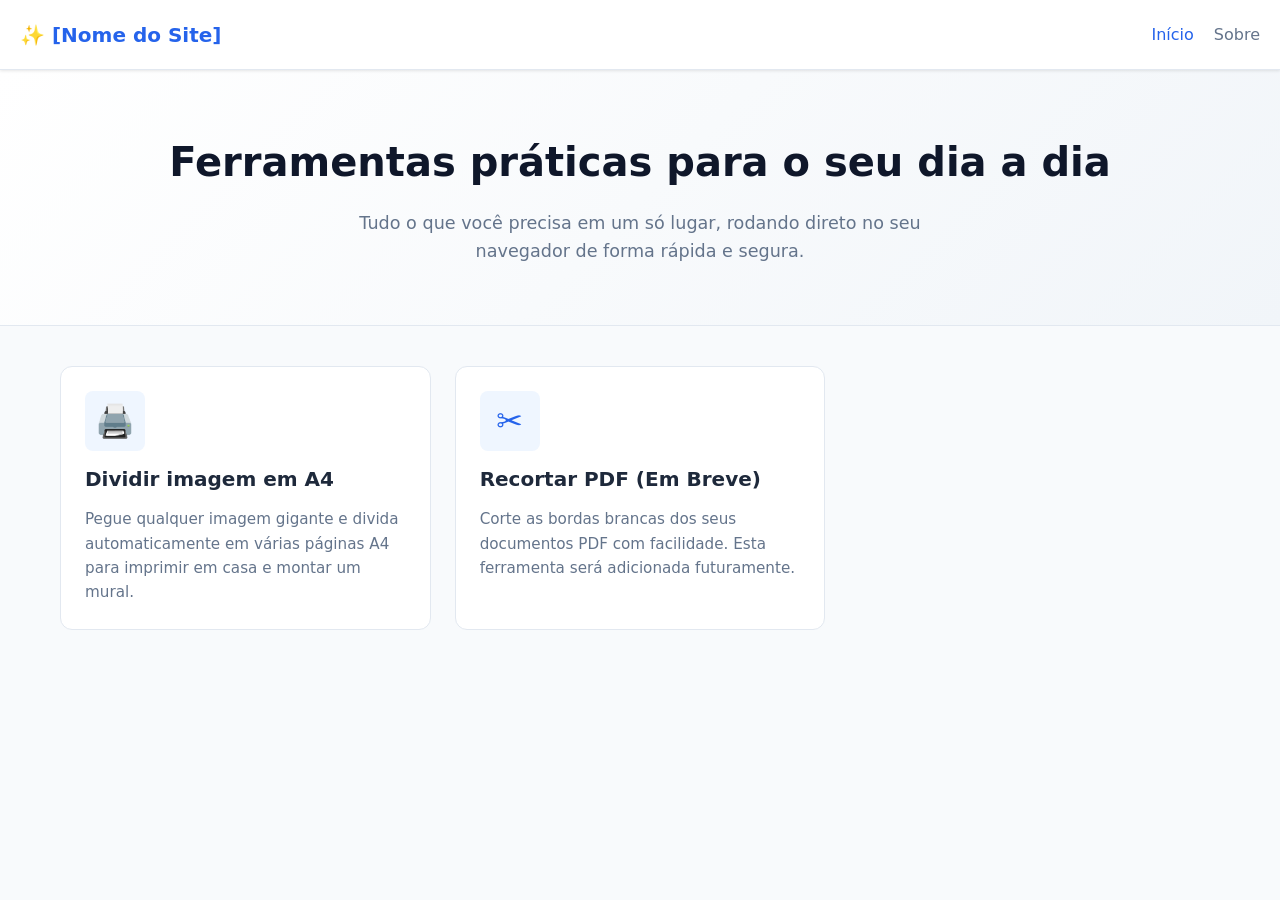
==== index.html @ 31daf41a "Commit inicial: Lançamento do Metric Tools" ====
<!DOCTYPE html>
<html lang="pt-BR">
<head>
    <meta charset="UTF-8">
    <meta name="viewport" content="width=device-width, initial-scale=1.0">
    <title>Metrictools | Ferramentas Úteis</title>
    <link rel="stylesheet" href="style.css">
</head>
<body>

    <nav class="navbar">
        <a href="index.html" class="nav-brand">✨ [Nome do Site]</a>
        <div class="nav-links">
            <a href="index.html" class="active">Início</a>
            <a href="#">Sobre</a>
        </div>
    </nav>

    <header class="hero">
        <h1>Ferramentas práticas para o seu dia a dia</h1>
        <p>Tudo o que você precisa em um só lugar, rodando direto no seu navegador de forma rápida e segura.</p>
    </header>

    <main class="tools-section">
        <div class="tools-grid">
            
            <a href="poster.html" class="tool-card">
                <div class="tool-icon">🖨️</div>
                <h3>Dividir imagem em A4</h3>
                <p>Pegue qualquer imagem gigante e divida automaticamente em várias páginas A4 para imprimir em casa e montar um mural.</p>
            </a>

            <a href="#" class="tool-card">
                <div class="tool-icon">✂️</div>
                <h3>Recortar PDF (Em Breve)</h3>
                <p>Corte as bordas brancas dos seus documentos PDF com facilidade. Esta ferramenta será adicionada futuramente.</p>
            </a>

        </div>
    </main>

</body>
</html>
---- style.css ----
/* Reset e Variáveis Globais */
:root {
    --primary-color: #2563eb;
    --primary-hover: #1d4ed8;
    --bg-color: #f8fafc;
    --text-main: #1e293b;
    --text-muted: #64748b;
    --card-bg: #ffffff;
    --border-color: #e2e8f0;
    --shadow-sm: 0 1px 3px rgba(0,0,0,0.1);
    --shadow-md: 0 4px 6px -1px rgba(0,0,0,0.1);
}

* {
    box-sizing: border-box;
    margin: 0;
    padding: 0;
    font-family: 'Inter', 'Segoe UI', system-ui, sans-serif;
}

body {
    background-color: var(--bg-color);
    color: var(--text-main);
    line-height: 1.6;
}

/* Menu Superior (Navbar) */
.navbar {
    background-color: var(--card-bg);
    border-bottom: 1px solid var(--border-color);
    padding: 0 20px;
    height: 70px;
    display: flex;
    justify-content: space-between;
    align-items: center;
    position: sticky;
    top: 0;
    z-index: 100;
    box-shadow: var(--shadow-sm);
}

.nav-brand {
    font-size: 20px;
    font-weight: 700;
    color: var(--primary-color);
    text-decoration: none;
}

.nav-links {
    display: flex;
    gap: 20px;
}

.nav-links a {
    text-decoration: none;
    color: var(--text-muted);
    font-weight: 500;
    transition: color 0.2s;
}

.nav-links a:hover, .nav-links a.active {
    color: var(--primary-color);
}

/* Página Inicial - Hero Section */
.hero {
    text-align: center;
    padding: 60px 20px;
    background: linear-gradient(135deg, #ffffff 0%, #f1f5f9 100%);
    border-bottom: 1px solid var(--border-color);
}

.hero h1 {
    font-size: 2.5rem;
    margin-bottom: 15px;
    color: #0f172a;
}

.hero p {
    font-size: 1.1rem;
    color: var(--text-muted);
    max-width: 600px;
    margin: 0 auto;
}

/* Grid de Ferramentas (Cards) */
.tools-section {
    max-width: 1200px;
    margin: 40px auto;
    padding: 0 20px;
}

.tools-grid {
    display: grid;
    grid-template-columns: repeat(auto-fill, minmax(300px, 1fr));
    gap: 24px;
}

.tool-card {
    background-color: var(--card-bg);
    border: 1px solid var(--border-color);
    border-radius: 12px;
    padding: 24px;
    text-decoration: none;
    color: inherit;
    transition: transform 0.2s, box-shadow 0.2s;
    display: flex;
    flex-direction: column;
    gap: 12px;
}

.tool-card:hover {
    transform: translateY(-4px);
    box-shadow: var(--shadow-md);
    border-color: var(--primary-color);
}

.tool-icon {
    font-size: 2rem;
    background: #eff6ff;
    width: 60px;
    height: 60px;
    display: flex;
    align-items: center;
    justify-content: center;
    border-radius: 8px;
    color: var(--primary-color);
}

.tool-card h3 {
    font-size: 1.25rem;
}

.tool-card p {
    color: var(--text-muted);
    font-size: 0.95rem;
    flex-grow: 1;
}

/* Layout da Ferramenta de Pôster (Workspace) */
.workspace {
    display: flex;
    height: calc(100vh - 70px); /* Ocupa a tela menos o navbar */
}

.sidebar {
    width: 350px;
    background: var(--card-bg);
    padding: 24px;
    border-right: 1px solid var(--border-color);
    display: flex;
    flex-direction: column;
    gap: 20px;
    overflow-y: auto;
}

.sidebar h2 {
    font-size: 1.2rem;
    padding-bottom: 10px;
    border-bottom: 1px solid var(--border-color);
}

.control-group {
    display: flex;
    flex-direction: column;
    gap: 8px;
}

.control-group label {
    font-weight: 600;
    font-size: 0.95rem;
}

.control-group small {
    color: var(--text-muted);
}

input[type="file"], input[type="number"], select {
    padding: 10px;
    border: 1px solid var(--border-color);
    border-radius: 6px;
    font-size: 14px;
    outline: none;
    transition: border-color 0.2s;
}

input:focus, select:focus {
    border-color: var(--primary-color);
}

button {
    background-color: var(--primary-color);
    color: white;
    font-weight: 600;
    padding: 12px;
    border: none;
    border-radius: 6px;
    cursor: pointer;
    transition: background 0.2s;
    font-size: 1rem;
    margin-top: 10px;
}

button:disabled {
    background-color: #cbd5e1;
    cursor: not-allowed;
}

button:hover:not(:disabled) {
    background-color: var(--primary-hover);
}

#status {
    font-size: 0.9rem;
    color: var(--text-muted);
    text-align: center;
}

.preview-area {
    flex: 1;
    padding: 30px;
    display: flex;
    flex-direction: column;
    align-items: center;
    background-color: #e2e8f0;
    overflow-y: auto;
}

.preview-container {
    position: relative;
    max-width: 100%;
    box-shadow: var(--shadow-md);
    background: white;
}

#previewImage {
    display: block;
    max-width: 100%;
    max-height: 75vh;
    object-fit: contain;
}

.grid-overlay {
    position: absolute;
    top: 0;
    left: 0;
    width: 100%;
    height: 100%;
    pointer-events: none;
    display: grid;
}

.grid-overlay div {
    border: 1px dashed rgba(255, 0, 0, 0.8);
    background: rgba(255, 255, 255, 0.1);
}
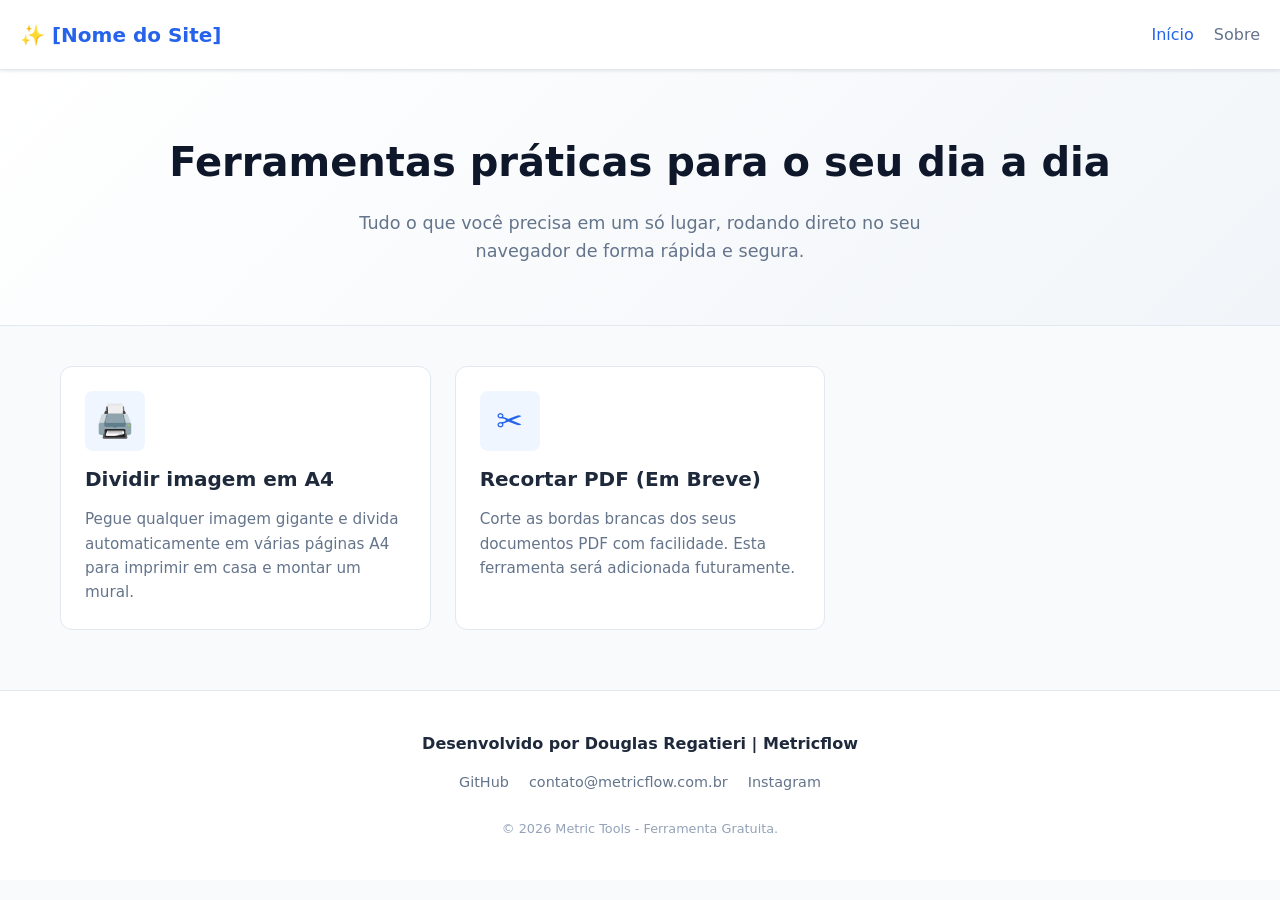
==== commit c1a19961: "feat: add footer sections with developer credits and contact links to main pages and sidebar" ====
--- a/index.html
+++ b/index.html
@@ -3,7 +3,7 @@
 <head>
     <meta charset="UTF-8">
     <meta name="viewport" content="width=device-width, initial-scale=1.0">
-    <title>Metrictools | Ferramentas Úteis</title>
+    <title>Metricflow Tools | Ferramentas Úteis</title>
     <link rel="stylesheet" href="style.css">
 </head>
 <body>
@@ -39,5 +39,19 @@
         </div>
     </main>
 
+    <footer class="main-footer">
+        <div class="footer-content">
+            <p class="footer-credits">Desenvolvido por Douglas Regatieri | Metricflow</p>
+            <div class="footer-links">
+                <a href="https://github.com/douglas-regatieri" target="_blank">GitHub</a>
+                <a href="mailto:contato@metricflow.com.br">contato@metricflow.com.br</a>
+                <a href="https://www.instagram.com/metricflowbi" target="_blank">Instagram</a>
+            </div>
+            <p style="font-size: 0.8rem; color: #94a3b8; margin-top: 10px;">
+                &copy; 2026 Metric Tools - Ferramenta Gratuita.
+            </p>
+        </div>
+    </footer>
+
 </body>
 </html>
--- a/style.css
+++ b/style.css
@@ -253,4 +253,62 @@
 .grid-overlay div {
     border: 1px dashed rgba(255, 0, 0, 0.8);
     background: rgba(255, 255, 255, 0.1);
+}
+
+/* Estilos do Rodapé */
+.main-footer {
+    background-color: var(--card-bg);
+    border-top: 1px solid var(--border-color);
+    padding: 40px 20px;
+    margin-top: 60px;
+    text-align: center;
+}
+
+.footer-content {
+    max-width: 1200px;
+    margin: 0 auto;
+    display: flex;
+    flex-direction: column;
+    gap: 15px;
+    align-items: center;
+}
+
+.footer-credits {
+    font-weight: 600;
+    color: var(--text-main);
+}
+
+.footer-links {
+    display: flex;
+    gap: 20px;
+    flex-wrap: wrap;
+    justify-content: center;
+}
+
+.footer-links a {
+    text-decoration: none;
+    color: var(--text-muted);
+    font-size: 0.9rem;
+    transition: color 0.2s;
+    display: flex;
+    align-items: center;
+    gap: 5px;
+}
+
+.footer-links a:hover {
+    color: var(--primary-color);
+}
+
+/* Rodapé específico para a Sidebar (dentro da ferramenta) */
+.sidebar-footer {
+    margin-top: auto; /* Empurra para o final da sidebar */
+    padding-top: 20px;
+    border-top: 1px solid var(--border-color);
+    font-size: 0.85rem;
+    color: var(--text-muted);
+}
+
+.sidebar-footer a {
+    color: var(--primary-color);
+    text-decoration: none;
 }
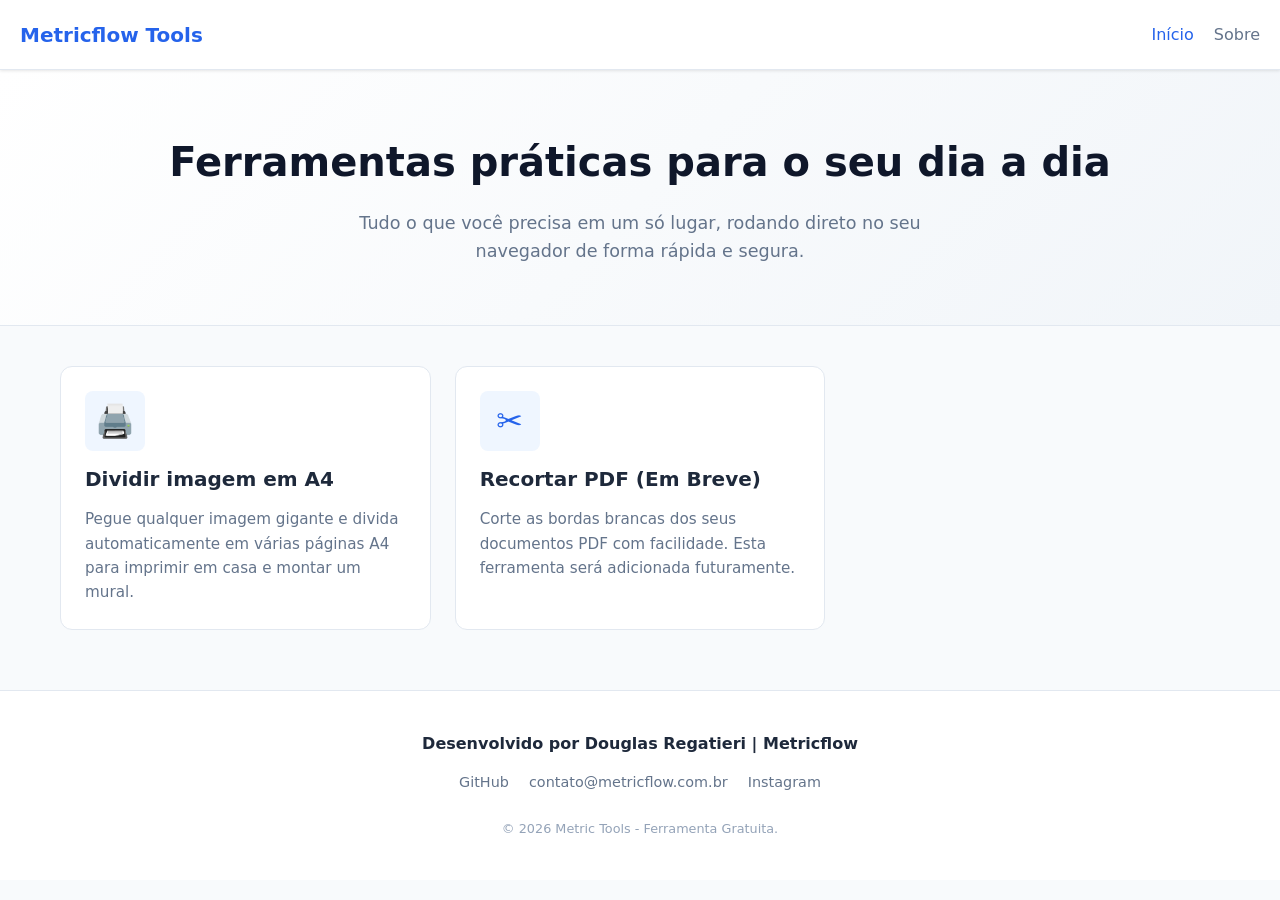
==== commit 13f4e93e: "chore: update site branding in navbar to Metricflow Tools" ====
--- a/index.html
+++ b/index.html
@@ -9,7 +9,7 @@
 <body>
 
     <nav class="navbar">
-        <a href="index.html" class="nav-brand">✨ [Nome do Site]</a>
+        <a href="index.html" class="nav-brand">Metricflow Tools</a>
         <div class="nav-links">
             <a href="index.html" class="active">Início</a>
             <a href="#">Sobre</a>
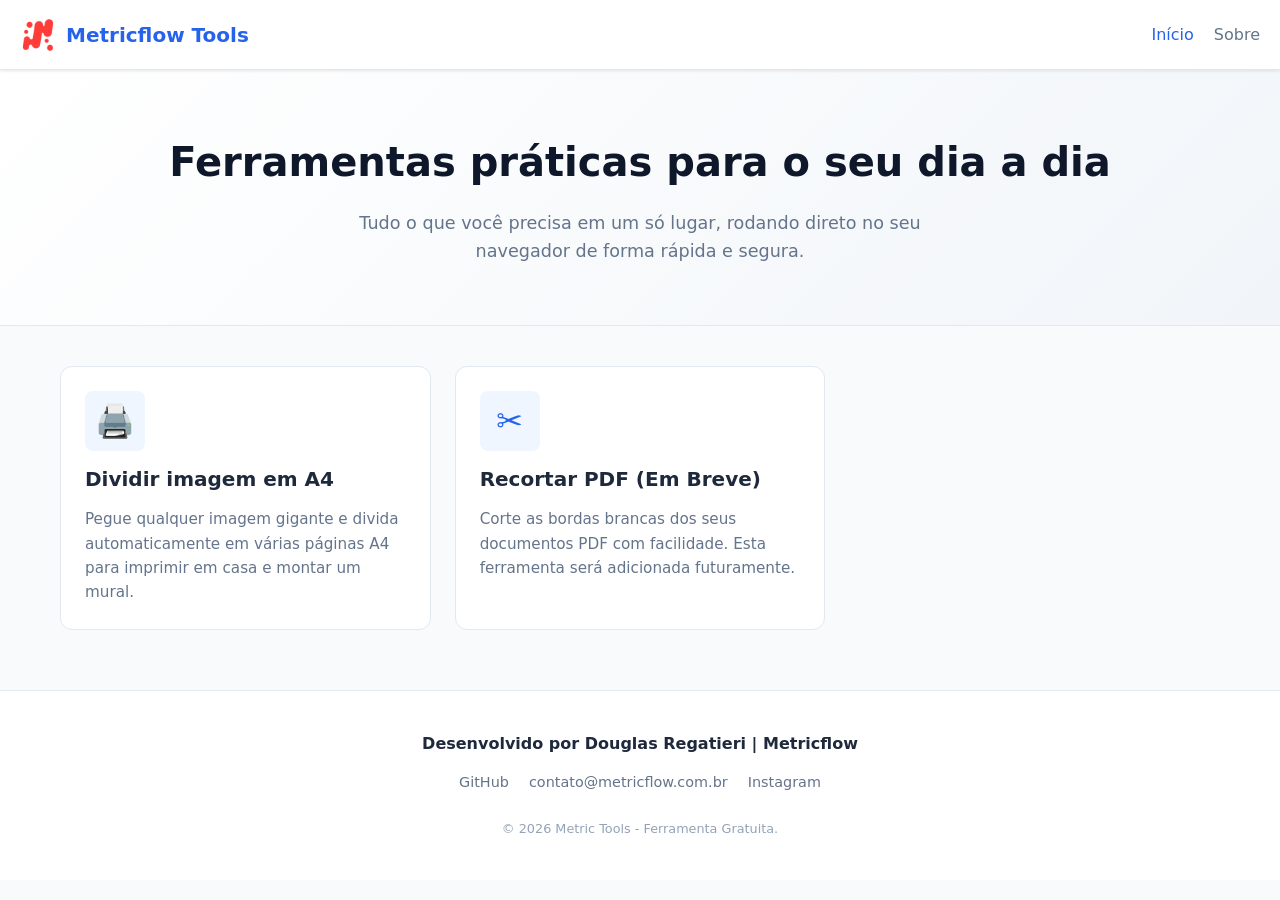
==== commit 28c27115: "feat: enhance SEO metadata, add branding assets, and implement sitemap and robots.txt configurations" ====
--- a/index.html
+++ b/index.html
@@ -3,13 +3,28 @@
 <head>
     <meta charset="UTF-8">
     <meta name="viewport" content="width=device-width, initial-scale=1.0">
-    <title>Metricflow Tools | Ferramentas Úteis</title>
+    
+    <title>Metric Tools | Ferramentas Gratuitas e Práticas para o Dia a Dia</title>
+    <meta name="description" content="Acesse o Metric Tools: um conjunto de ferramentas online gratuitas desenvolvidas pela Metricflow. Divida imagens para impressão em A4, edite arquivos e muito mais.">
+    <meta name="keywords" content="ferramentas online, utilitários, dividir imagem a4, metric tools, metricflow">
+    <meta name="author" content="Douglas Regatieri">
+    <link rel="canonical" href="https://tools.metricflow.com.br/" />
+
+    <meta property="og:type" content="website">
+    <meta property="og:url" content="https://tools.metricflow.com.br/">
+    <meta property="og:title" content="Metric Tools | Ferramentas Gratuitas">
+    <meta property="og:description" content="Um conjunto de ferramentas online gratuitas, rápidas e seguras rodando direto no seu navegador.">
+    <meta property="og:image" content="https://tools.metricflow.com.br/assets/logotipo-branco.png"> 
+
     <link rel="stylesheet" href="style.css">
 </head>
 <body>
 
     <nav class="navbar">
-        <a href="index.html" class="nav-brand">Metricflow Tools</a>
+        <a href="index.html" class="nav-brand">
+            <img src="assets/logo.png" alt="Metricflow Logo" class="nav-logo">
+            Metricflow Tools
+        </a>
         <div class="nav-links">
             <a href="index.html" class="active">Início</a>
             <a href="#">Sobre</a>
--- a/style.css
+++ b/style.css
@@ -44,6 +44,15 @@
     font-weight: 700;
     color: var(--primary-color);
     text-decoration: none;
+    display: flex;
+    align-items: center;
+    gap: 10px;
+}
+
+.nav-logo {
+    height: 36px;
+    width: auto;
+    object-fit: contain;
 }
 
 .nav-links {
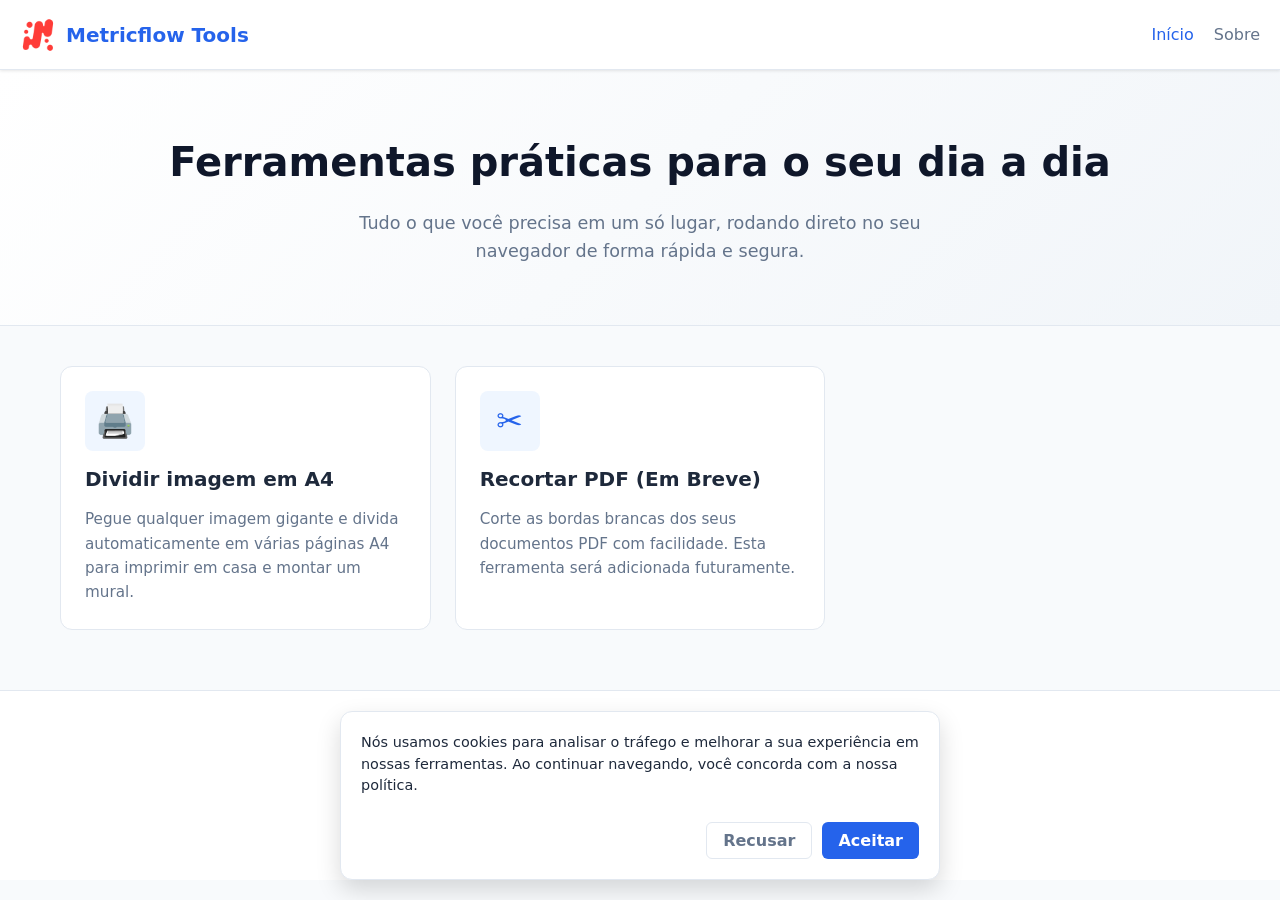
==== commit 67697b66: "feat: implement LGPD-compliant cookie consent banner with conditional Google Analytics loading" ====
--- a/index.html
+++ b/index.html
@@ -10,6 +10,8 @@
     <meta name="author" content="Douglas Regatieri">
     <link rel="canonical" href="https://tools.metricflow.com.br/" />
 
+    <meta name="google-site-verification" content="D8OClLfC9N7OZ01JyPyUgi-EfN3iVTnwnHN3p4kkvrw" />
+    
     <meta property="og:type" content="website">
     <meta property="og:url" content="https://tools.metricflow.com.br/">
     <meta property="og:title" content="Metric Tools | Ferramentas Gratuitas">
@@ -17,6 +19,7 @@
     <meta property="og:image" content="https://tools.metricflow.com.br/assets/logotipo-branco.png"> 
 
     <link rel="stylesheet" href="style.css">
+
 </head>
 <body>
 
@@ -68,5 +71,6 @@
         </div>
     </footer>
 
+    <script src="cookie.js"></script>
 </body>
 </html>
--- a/style.css
+++ b/style.css
@@ -320,4 +320,78 @@
 .sidebar-footer a {
     color: var(--primary-color);
     text-decoration: none;
+}
+
+/* Banner de Cookies LGPD */
+.cookie-banner {
+    position: fixed;
+    bottom: 20px;
+    left: 50%;
+    transform: translateX(-50%);
+    background-color: var(--card-bg);
+    border: 1px solid var(--border-color);
+    box-shadow: 0 10px 25px rgba(0,0,0,0.15);
+    padding: 20px;
+    border-radius: 12px;
+    z-index: 9999;
+    max-width: 600px;
+    width: 90%;
+    font-size: 0.9rem;
+    color: var(--text-main);
+}
+
+.cookie-content {
+    display: flex;
+    flex-direction: column;
+    gap: 15px;
+}
+
+.cookie-content p {
+    margin: 0;
+    line-height: 1.5;
+}
+
+.cookie-buttons {
+    display: flex;
+    justify-content: flex-end;
+    gap: 10px;
+}
+
+.btn-cookie {
+    padding: 8px 16px;
+    border-radius: 6px;
+    cursor: pointer;
+    font-weight: 600;
+    border: none;
+    transition: all 0.2s;
+}
+
+.btn-recusar {
+    background-color: transparent;
+    color: var(--text-muted);
+    border: 1px solid var(--border-color);
+}
+
+.btn-recusar:hover {
+    background-color: #f1f5f9;
+    color: var(--text-main);
+}
+
+.btn-aceitar {
+    background-color: var(--primary-color);
+    color: white;
+}
+
+.btn-aceitar:hover {
+    background-color: var(--primary-hover);
+}
+
+/* Modo responsivo para telas pequenas */
+@media (max-width: 600px) {
+    .cookie-banner {
+        bottom: 0;
+        width: 100%;
+        border-radius: 12px 12px 0 0;
+        border-bottom: none;
+    }
 }
